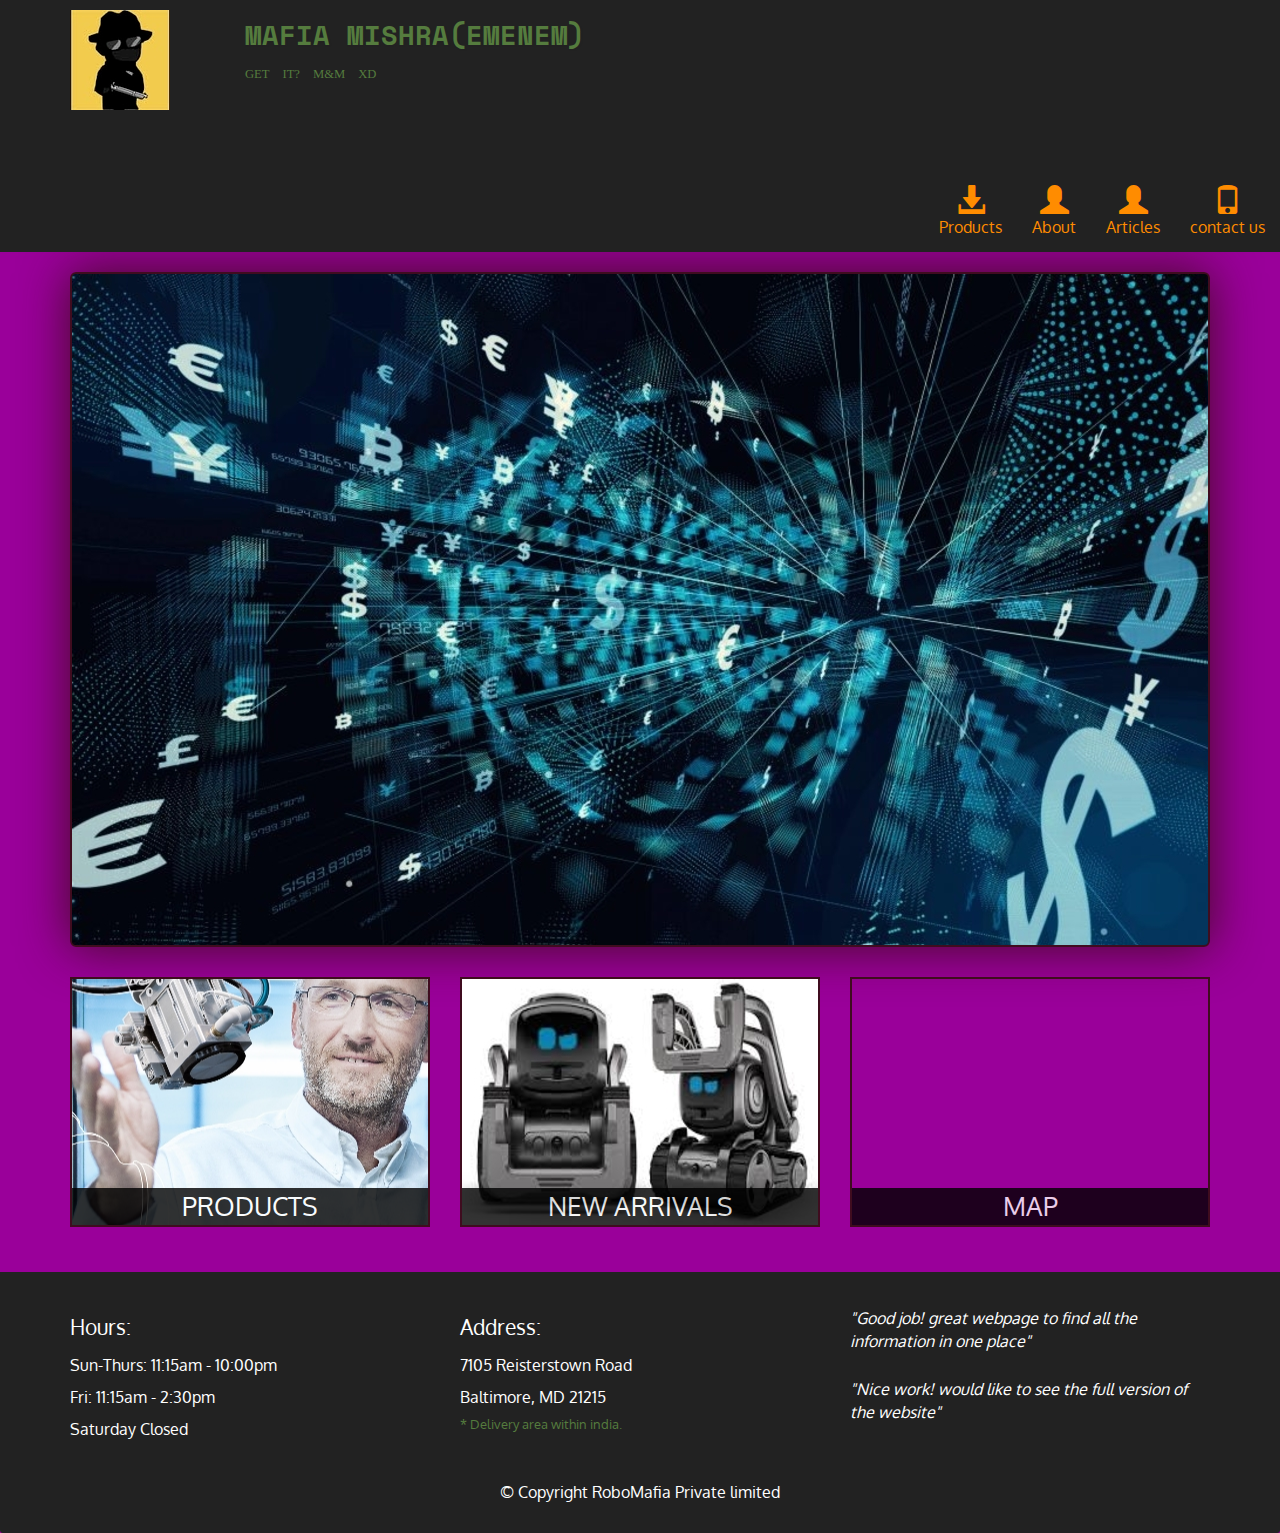
==== example/index.html @ 261a4a27 "Add files via upload" ====
<!doctype html>
<html lang="en">
  <head>
    <meta charset="utf-8">
    <meta http-equiv="X-UA-Compatible" content="IE=edge">
    <meta name="viewport" content="width=device-width, initial-scale=1">
    <title>MAFIA MISHRA</title>
    <link rel="stylesheet" href="css/bootstrap.min.css">
    <link rel="stylesheet" href="css/styles.css">
    <link href='https://fonts.googleapis.com/css?family=Oxygen:400,300,700' rel='stylesheet' type='text/css'>
    <link href="https://fonts.googleapis.com/css2?family=Space+Mono:ital@1&display=swap" rel="stylesheet">
  </head>
<body>
  <header>
    <nav id ="header-nav" class="navbar navbar-default">
      <div class ="container">
        <div class="navbar-header">
          <a href="index.html" class="pull-left visible-md visible-lg">
            <div id="logo-img" alt="Logo image"></div>
          </a>
          <div class="navbar-brand">
            <a href="index.html"><h1>MAFIA MISHRA(Emenem)</h1></a>
            <p>
              <span class="glyphicon glyphicon-cuttlery">get it? M&M xD</span>
            </p>
          </div>
        </div>
            <button type="button" class="navbar-toggle collapsed" data-toggle="collapse" data-target="#collapsable-nav" aria-expanded="false">
              <span class="sr-only">Toggle navigation</span>
              <span class="icon-bar"></span>
              <span class="icon-bar"></span>
              <span class="icon-bar"></span>
            </button>
          </div>
          <div id ="collapsable-nav" class="collapse navbar-collapse">
            <ul id="nav-list" class="nav navbar-nav navbar-right">
              <li class="visible-xs active">
              <a href="index.html">
                <span class="glyphicon glyphicon-home"></span> Home</a>
            </li>
              <li>
                <a href="products.html">
                  <span class="glyphicon glyphicon-download-alt"></span><br class="hidden-xs">Products</a>
              </li>
              <li>
                <a href="#">
                  <span class="glyphicon glyphicon-user"></span><br class="hidden-xs">About</a>
              </li>
              <li>
                <a href="#">
                  <span class="glyphicon glyphicon-user"></span>
                  <br class="hidden-xs">Articles</a>
                </li>
                <li id="phone" class="hidden-xs">
                  <a href="tel:+916394685174">
                    <span class="glyphicon glyphicon-phone"></span>
                    <br class="hidden-xs">contact us</a>
                  </li>
                </ul>
      </div>
    </nav>
  </header>
<div id="call-btn" class="visible-xs">
    <a class="btn" href="tel:6394685174">
    <span class="glyphicon glyphicon-earphone"></span>
    +916394685174
    </a>
  </div>
  <div id="main-content" class="container">
    <div class="jumbotron">
      <img src="css/GO.jpg" alt="Picture of company" class="img-responsive visible-xs">
    </div>
    <div id="home-tiles" class="row">
      <div class="col-md-4 col-sm-6 col-xs-12">
        <a href="products.html"><div id="menu-tile"><span>Products</span></div></a>
      </div>
      <div class="col-md-4 col-sm-6 col-xs-12">
        <a href="single-category.html"><div id="specials-tile"><span>new arrivals</span></div></a>
      </div>
      <div class="col-md-4 col-sm-12 col-xs-12">
        <a href="https://goo.gl/maps/5foSvPYqbsci5kgA9" target="_blank">
          <div id ="map-tile">
            <iframe src="https://www.google.com/maps/embed?pb=!1m18!1m12!1m3!1d14232.85298786254!2d80.93424277597376!3d26.896726568036783!2m3!1f0!2f0!3f0!3m2!1i1024!2i768!4f13.1!3m3!1m2!1s0x399957cd2cd3f683%3A0xf730de09657ce466!2sPappoo%20Store!5e0!3m2!1sen!2sin!4v1597932224188!5m2!1sen!2sin" width="100%" height="250" frameborder="0" style="border:0;" allowfullscreen="" aria-hidden="false" tabindex="0"></iframe>
            <span>Map</span>
          </div>
        </a>
  </div>
</div><!--end of home tiles-->
</div><!--end of #main-content-->
<footer class="panel-footer">
    <div class="container">
      <div class="row">
        <section id="hours" class="col-sm-4">
          <span>Hours:</span><br>
          Sun-Thurs: 11:15am - 10:00pm<br>
          Fri: 11:15am - 2:30pm<br>
          Saturday Closed
          <hr class="visible-xs">
        </section>
        <section id="address" class="col-sm-4">
          <span>Address:</span><br>
          7105 Reisterstown Road<br>
          Baltimore, MD 21215
          <p>* Delivery area within india.</p>
          <hr class="visible-xs">
        </section>
        <section id="testimonials" class="col-sm-4">
          <p>"Good job! great webpage to find all the information in one place"</p>
          <p>"Nice work! would like to see the full version of the website"</p>
        </section>
      </div>
      <div class="text-center">&copy; Copyright RoboMafia Private limited</div>
    </div>
  </footer>


  <!-- jQuery (Bootstrap JS plugins depend on it) -->
  <script src="js/jquery-2.1.4.min.js"></script>
  <script src="js/bootstrap.min.js"></script>
  <script src="js/script.js"></script>
</body>
</html>
---- example/css/styles.css ----
body {
  font-size: 16px;
  color: #fff;
  background-color: #9a009a;
  font-family: 'Oxygen', sans-serif;
}
#header-nav{
	background-color:#222;
	border-radius: 0;
	border:0;
}
#logo-img{
	background: url('logo.png') no-repeat;
	width: 150px;
	height: 150px;
	margin:10px 15px 10px 0;
}
.navbar-brand{
	padding:25px;
}
.navbar-brand h1 {
	font-family: 'Space Mono', monospace;
   color: #557c3e;
   font-size: 1.5em;
   text-transform: uppercase;
   font-weight: bold;
   text-shadow: 1px 1px 1px #222;
   margin-top: 0;
   margin-bottom: 0;
   line-height: .75;
}
.navbar-brand a:hover, .navbar-brand a:focus {
	text-decoration: none;
}
.navbar-brand p{
	color:#557c3e;
	text-transform: uppercase;
	font-size: 0.7em;
	margin-top: 15px;
}
.navbar-brand p span{
	vertical-align: middle;
}
#nac-list{
	margin-top: 10px;
}
#nav-list a{
	color:#FF8C00;
	text-align: center;
}
#nav-list a:hover{
	background:#E7E7E7;
}
#nav-list a span{
	font-size:1.8em;
}
.navbar-header button.navbar-toggle, .navbar-header .icon-bar{
	border: 1px solid #61122f;
}
/*End Header*/
.panel-footer {
  margin-top: 30px;
  padding-top: 35px;
  padding-bottom: 30px;
  background-color: #222;
  border-top: 0;
}
.panel-footer div.row {
  margin-bottom: 35px;
}
#hours, #address {
  line-height: 2;
}
#hours > span, #address > span {
  font-size: 1.3em;
}
#address p {
  color: #557c3e;
  font-size: .8em;
  line-height: 1.8;
}
#testimonials {
  font-style: italic;
}
#testimonials p:nth-child(2) {
  margin-top: 25px;
}
/* END FOOTER */


/*home page*/
.container .jumbotron{
      box-shadow:0 0 50px #3F0C1F;
    border: 2px solid #3F0C1F;
}
#menu-tile, #specials-tile, #map-tile {
  height: 250px;
  width: 100%;
  margin-bottom: 15px;
  position: relative;
  border: 2px solid #3F0C1F;
  overflow: hidden;
}
#menu-tile:hover, #specials-tile:hover, #map-tile:hover {
  box-shadow: 0 1px 20px 1px #f7ba02;
}

#menu-tile {
  background: url('../css/tile1.jpg') no-repeat;
  background-position: center;
}
#specials-tile {
  background: url('../css/tile2.jpg') no-repeat;
  background-position: center;
}

#menu-tile span, #specials-tile span, #map-tile span {
  position: absolute;
  bottom: 0;
  right: 0;
  width: 100%;
  text-align: center;
  font-size: 1.6em;
  text-transform: uppercase;
  background-color: #000;
  color: #fff;
  opacity: .8;
}
/*End Home Page*/
/* MENU CATEGORIES PAGE */
.category-tile { 
  position: relative;
  border: 2px solid #3F0C1F;
  overflow: hidden;
  width: 200px;
  height: 200px;
  margin: 0 auto 15px;
}
.category-tile span {
  position: absolute;
  bottom: 0;
  right: 0;
  width: 100%;
  text-align: center;
  font-size: 1.2em;
  text-transform: uppercase;
  background-color: #000;
  color: #fff;
  opacity: .8;
}
.category-tile:hover {
  box-shadow: 0 1px 5px 1px #cccccc;
}

#menu-categories-title + div {
  margin-bottom: 50px;
}
/* END MENU CATEGORIES PAGE */

/* SINGLE CATEGORY PAGE */
.menu-item-tile {
  margin-bottom: 25px;
}
.menu-item-tile hr {
  width: 80%;
}
.menu-item-tile .menu-item-price {
  font-size: 1.1em;
  text-align: right;
  margin-top: -15px;
  margin-right: -15px;
}
.menu-item-tile .menu-item-price span {
  font-size: .6em;
}
.menu-item-photo {
  position: relative;
  border: 5px solid #000000; 
  overflow: hidden;
  padding: 0;
  margin-right: -15px;
  margin-left: auto;
  margin-bottom: 20px;
  max-width: 250px;
}
.menu-item-photo div {
  position: absolute;
  bottom: 0;
  right: 0;
  width: 80px;
  background-color: #9932CC;
  text-align: center;
}
.menu-item-description {
  padding-right: 30px;
}
h3.menu-item-title {
  margin: 0 0 10px;
}
.menu-item-details {
  font-size: .9em;
  font-style: italic;
}
/* END SINGLE CATEGORY PAGE */

@media (min-width: 1200px) {
  .container .jumbotron {
    background: url('../css/big1.jpg') no-repeat;
    height: 675px;

  }
}
@media (min-width: 992px) and (max-width: 1199px) {
  /* Header */
  #logo-img {
    background: url() no-repeat;
    width: 100px;
    height: 100px;
    margin: 5px 5px 5px 0;
  }
  .container .jumbotron{
    background: url('../css/min.jpg')no-repeat;
    height:558px;

  }
  }
@media (min-width: 768px) and (max-width: 991px) {
  /* Home Page */
   .container .jumbotron{
    background: url('../css/small.jpg') no-repeat;
    height: 432px;

  }
  /* End Home Page */

}

@media (max-width: 767px) {
    /* Header */
  .navbar-brand {
    padding-top: 10px;
    height: 80px;
  }
  .navbar-brand h1 { /* Restaurant name */
    padding-top: 10px;
    font-size: 5vw; /* 1vw = 1% of viewport width */
  }
  .navbar-brand p { /* Kosher cert */
    font-size: .6em;
    margin-top: 12px;
  }
  .navbar-brand p img { /* Star-K */
    height: 20px;
  }

  #collapsable-nav a { /* Collapsed nav menu text */
    font-size: 1.2em;
  }
  #collapsable-nav a span { /* Collapsed nav menu glyph */
    font-size: 1em;
    margin-right: 5px;
  }
  #call-btn > a {
    font-size: 1.5em;
    display: block;
    margin: 0 20px;
    padding: 10px;
    border: 2px solid #fff;
    background-color: #f6b319;
    color: #951c49;
  }
  /* Footer */
  .panel-footer section {
    margin-bottom: 30px;
    text-align: center;
  }
  .panel-footer section:nth-child(3) {
    margin-bottom: 0; /* margin already exists on the whole row */
  }
  .panel-footer section hr {
    width: 50%;
  }
  /* End Footer */
  .container .jumbotron {
    margin-top: 30px;
    padding: 0;
    
  }
  #menu-tile, #specials-tile {
    width:360px;
    margin: 0 auto 15px;
  }
  
  .menu-item-photo {
    margin-right: auto;
  }
  .menu-item-tile .menu-item-price {
    text-align: center;
  }
  .menu-item-description {
    text-align: center;;
  }

}
/********** Super extra small devices Only :-) (e.g., iPhone 4) **********/
@media (max-width: 479px) {
  /* Header */
  .navbar-brand h1 { /* Restaurant name */
    padding-top: 5px;
    font-size: 6vw;
  }
  /* End Header */
  
  /* Home page */
  #menu-tile, #specials-tile {
    width: 280px;
    margin: 0 auto 15px;
  }
    .col-xxs-12 {
    position: relative;
    min-height: 1px;
    padding-right: 15px;
    padding-left: 15px;
    float: left;
    width: 100%;
  }
}
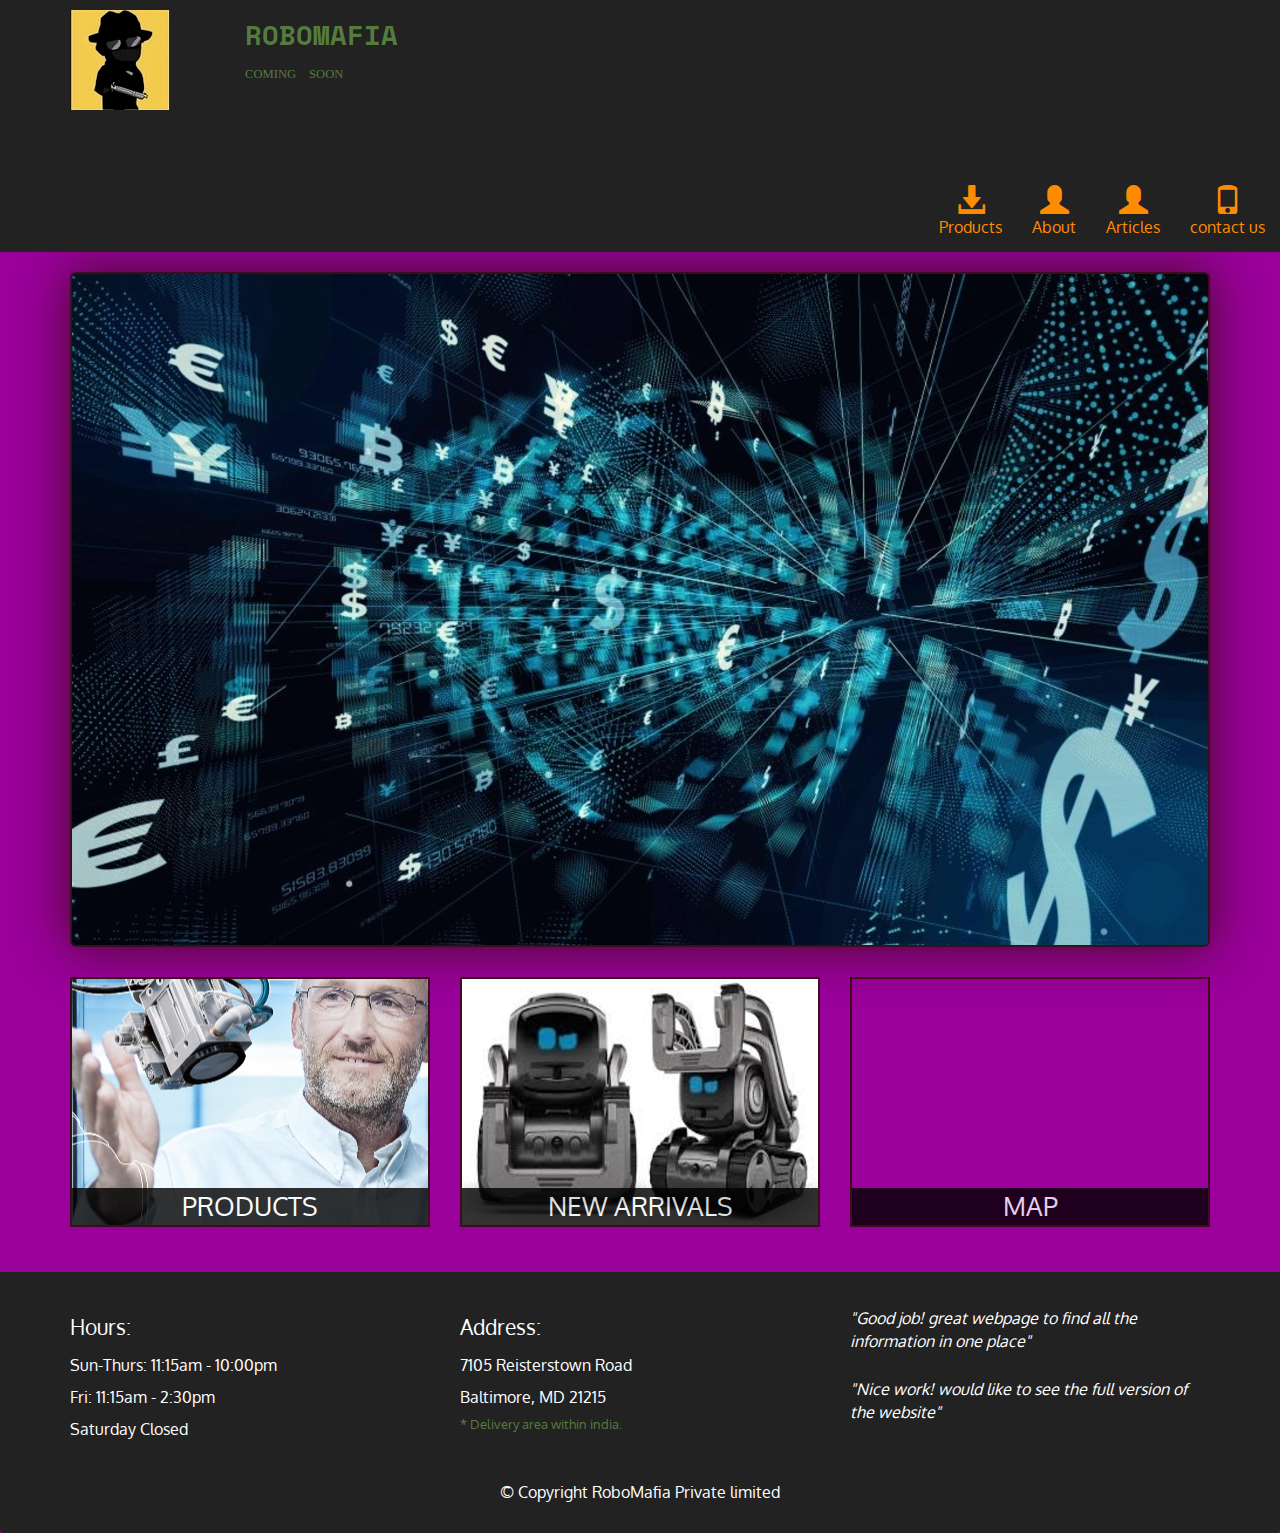
==== commit f666d1d7: "Update index.html" ====
--- a/example/index.html
+++ b/example/index.html
@@ -4,7 +4,7 @@
     <meta charset="utf-8">
     <meta http-equiv="X-UA-Compatible" content="IE=edge">
     <meta name="viewport" content="width=device-width, initial-scale=1">
-    <title>MAFIA MISHRA</title>
+    <title>ROBO Mafia</title>
     <link rel="stylesheet" href="css/bootstrap.min.css">
     <link rel="stylesheet" href="css/styles.css">
     <link href='https://fonts.googleapis.com/css?family=Oxygen:400,300,700' rel='stylesheet' type='text/css'>
@@ -19,9 +19,9 @@
             <div id="logo-img" alt="Logo image"></div>
           </a>
           <div class="navbar-brand">
-            <a href="index.html"><h1>MAFIA MISHRA(Emenem)</h1></a>
+            <a href="index.html"><h1>ROBOMAFIA</h1></a>
             <p>
-              <span class="glyphicon glyphicon-cuttlery">get it? M&M xD</span>
+              <span class="glyphicon glyphicon-cuttlery">coming soon</span>
             </p>
           </div>
         </div>
